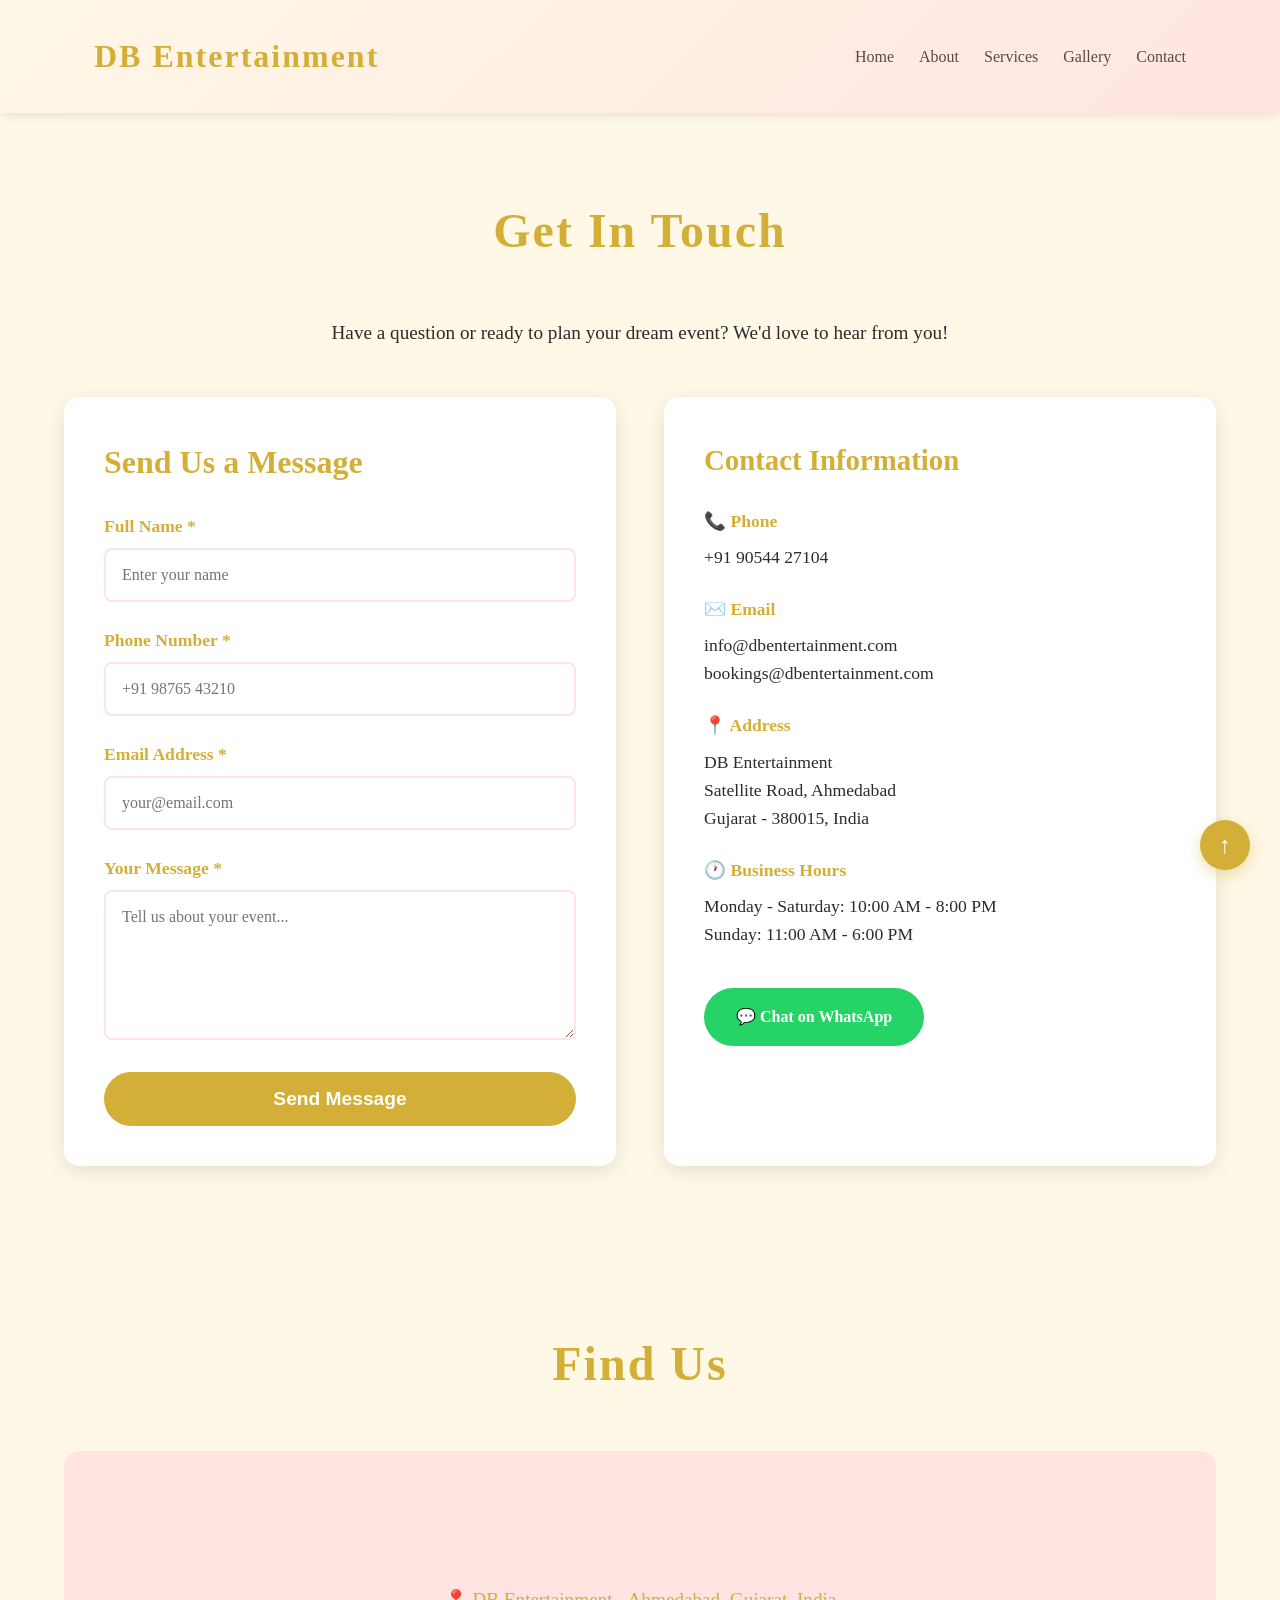
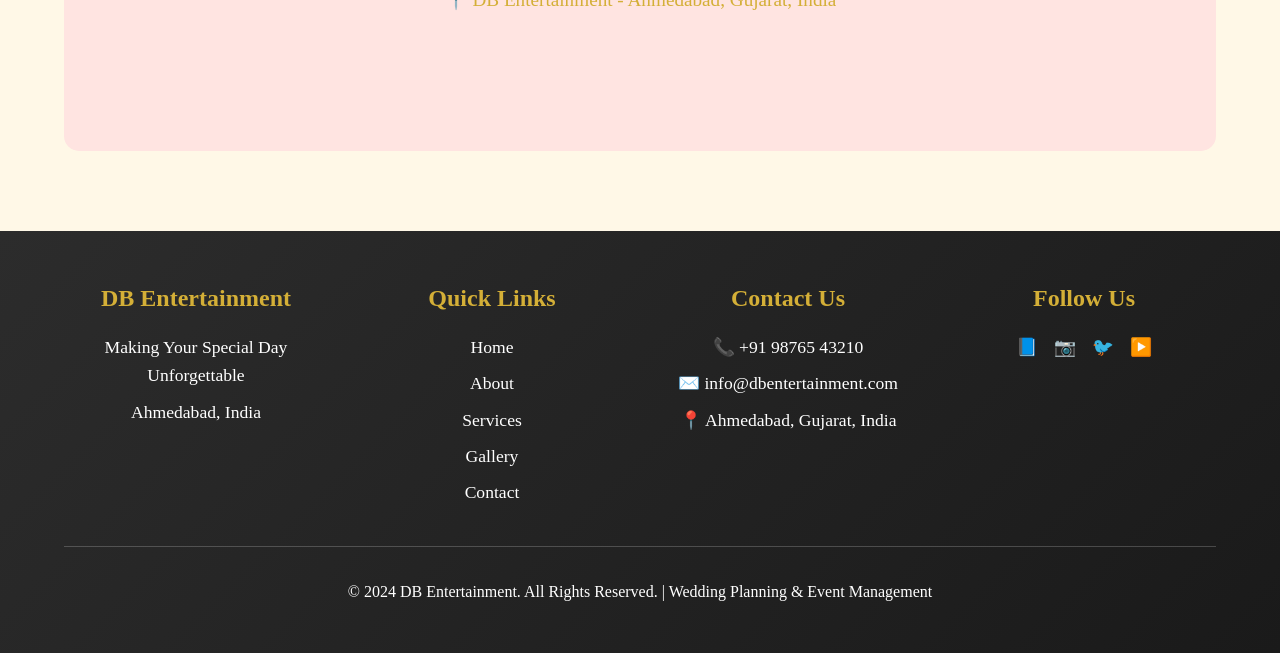
==== contact.html @ 6693650c "Add files via upload" ====
<!DOCTYPE html>
<html lang="en">
<head>
    <meta charset="UTF-8">
    <meta name="viewport" content="width=device-width, initial-scale=1.0">
    <title>Contact Us - DB Entertainment | Wedding Planners Ahmedabad</title>
    <link rel="stylesheet" href="style.css">
</head>
<body>
    <!-- Navigation -->
    <nav>
        <div class="nav-container">
            <a href="index.html" class="logo">DB Entertainment</a>
            <ul class="nav-links">
                <li><a href="index.html">Home</a></li>
                <li><a href="about.html">About</a></li>
                <li><a href="services.html">Services</a></li>
                <li><a href="gallery.html">Gallery</a></li>
                <li><a href="contact.html">Contact</a></li>
            </ul>
        </div>
    </nav>

    <!-- Back to Top Button -->
    <a href="#" class="back-to-top">↑</a>

    <!-- Contact Section -->
    <section class="services">
        <h2 class="section-title">Get In Touch</h2>
        <p style="text-align: center; font-size: 1.2rem; max-width: 800px; margin: 0 auto 3rem;">Have a question or ready to plan your dream event? We'd love to hear from you!</p>
        
        <div class="contact-container">
            <!-- Contact Form -->
            <div class="contact-form">
                <h3 style="color: var(--gold); font-size: 2rem; margin-bottom: 1.5rem;">Send Us a Message</h3>
                <form>
                    <div class="form-group">
                        <label for="name">Full Name *</label>
                        <input type="text" id="name" name="name" required placeholder="Enter your name">
                    </div>
                    
                    <div class="form-group">
                        <label for="phone">Phone Number *</label>
                        <input type="tel" id="phone" name="phone" required placeholder="+91 98765 43210">
                    </div>
                    
                    <div class="form-group">
                        <label for="email">Email Address *</label>
                        <input type="email" id="email" name="email" required placeholder="your@email.com">
                    </div>
                    
                    <div class="form-group">
                        <label for="message">Your Message *</label>
                        <textarea id="message" name="message" required placeholder="Tell us about your event..."></textarea>
                    </div>
                    
                    <button type="submit" class="btn-submit">Send Message</button>
                </form>
            </div>
            
            <!-- Contact Information -->
            <div class="contact-info">
                <h3>Contact Information</h3>
                
                <div class="contact-detail">
                    <strong>📞 Phone</strong>
                    <p>+91 90544 27104</p>
                </div>
                
                <div class="contact-detail">
                    <strong>✉️ Email</strong>
                    <p>info@dbentertainment.com</p>
                    <p>bookings@dbentertainment.com</p>
                </div>
                
                <div class="contact-detail">
                    <strong>📍 Address</strong>
                    <p>DB Entertainment</p>
                    <p>Satellite Road, Ahmedabad</p>
                    <p>Gujarat - 380015, India</p>
                </div>
                
                <div class="contact-detail">
                    <strong>🕐 Business Hours</strong>
                    <p>Monday - Saturday: 10:00 AM - 8:00 PM</p>
                    <p>Sunday: 11:00 AM - 6:00 PM</p>
                </div>
                
                <a href="https://wa.me/9054427104" class="whatsapp-btn" target="_blank">💬 Chat on WhatsApp</a>
            </div>
        </div>
    </section>

    <!-- Map Section -->
    <section class="about">
        <h2 class="section-title">Find Us</h2>
        <div class="map-container">
            <p>📍 DB Entertainment - Ahmedabad, Gujarat, India</p>
            <!-- Google Maps Embed Placeholder -->
            <!-- Replace with actual Google Maps embed code -->
        </div>
    </section>

    <!-- Footer -->
    <footer>
        <div class="footer-content">
            <div class="footer-section">
                <h3>DB Entertainment</h3>
                <p>Making Your Special Day Unforgettable</p>
                <p>Ahmedabad, India</p>
            </div>
            <div class="footer-section">
                <h3>Quick Links</h3>
                <a href="index.html">Home</a>
                <a href="about.html">About</a>
                <a href="services.html">Services</a>
                <a href="gallery.html">Gallery</a>
                <a href="contact.html">Contact</a>
            </div>
            <div class="footer-section">
                <h3>Contact Us</h3>
                <p>📞 +91 98765 43210</p>
                <p>✉️ info@dbentertainment.com</p>
                <p>📍 Ahmedabad, Gujarat, India</p>
            </div>
            <div class="footer-section">
                <h3>Follow Us</h3>
                <div class="social-links">
                    <a href="https://www.instagram.com/db_entertainment_musical?utm_source=ig_web_button_share_sheet&igsh=ZDNlZDc0MzIxNw==">📘</a>
                            <div class="gallery-overlay">instagram</div>
                    <a href="#">📷</a>
                    <a href="#">🐦</a>
                    <a href="#">▶️</a>
                </div>
            </div>
        </div>
        <div class="copyright">
            <p>&copy; 2024 DB Entertainment. All Rights Reserved. | Wedding Planning & Event Management</p>
        </div>
    </footer>
</body>
</html>
---- style.css ----
/* ===== GLOBAL STYLES ===== */
* {
    margin: 0;
    padding: 0;
    box-sizing: border-box;
}

:root {
    --cream: #FFF8E7;
    --gold: #D4AF37;
    --soft-pink: #FFE4E1;
    --dark-gold: #B8941E;
    --text-dark: #2C2C2C;
    --white: #FFFFFF;
}

body {
    font-family: 'Georgia', 'Times New Roman', serif;
    color: var(--text-dark);
    line-height: 1.6;
    background-color: var(--cream);
}

/* ===== NAVIGATION ===== */
nav {
    background: linear-gradient(135deg, var(--cream) 0%, var(--soft-pink) 100%);
    padding: 1rem 5%;
    position: sticky;
    top: 0;
    z-index: 1000;
    box-shadow: 0 2px 10px rgba(0,0,0,0.1);
}

.nav-container {
    display: flex;
    justify-content: space-between;
    align-items: center;
    max-width: 1400px;
    margin: 0 auto;
}

.logo {
    font-size: 2rem;
    font-weight: bold;
    color: var(--gold);
    text-decoration: none;
    letter-spacing: 2px;
}

.nav-links {
    display: flex;
    list-style: none;
    gap: 2rem;
}

.nav-links a {
    text-decoration: none;
    color: var(--text-dark);
    font-size: 1.1rem;
    transition: color 0.3s;
    font-weight: 500;
}

.nav-links a:hover {
    color: var(--gold);
}

/* ===== HERO SECTION ===== */
.hero {
    height: 90vh;
    background: linear-gradient(rgba(0,0,0,0.3), rgba(0,0,0,0.3)), 
                url('https://images.unsplash.com/photo-1519741497674-611481863552?w=1600') center/cover;
    display: flex;
    align-items: center;
    justify-content: center;
    text-align: center;
    color: var(--white);
}

.hero-content h1 {
    font-size: 4rem;
    margin-bottom: 1rem;
    text-shadow: 2px 2px 4px rgba(0,0,0,0.5);
    letter-spacing: 3px;
}

.hero-content p {
    font-size: 1.8rem;
    margin-bottom: 2rem;
    text-shadow: 1px 1px 3px rgba(0,0,0,0.5);
}

.btn-group {
    display: flex;
    gap: 1.5rem;
    justify-content: center;
}

.btn {
    padding: 1rem 2.5rem;
    text-decoration: none;
    border-radius: 50px;
    font-size: 1.1rem;
    transition: all 0.3s;
    font-weight: bold;
    letter-spacing: 1px;
}

.btn-primary {
    background: var(--gold);
    color: var(--white);
    border: 2px solid var(--gold);
}

.btn-primary:hover {
    background: var(--dark-gold);
    transform: translateY(-3px);
    box-shadow: 0 5px 15px rgba(212, 175, 55, 0.4);
}

.btn-secondary {
    background: transparent;
    color: var(--white);
    border: 2px solid var(--white);
}

.btn-secondary:hover {
    background: var(--white);
    color: var(--gold);
    transform: translateY(-3px);
}

/* ===== SECTIONS ===== */
section {
    padding: 5rem 5%;
    max-width: 1400px;
    margin: 0 auto;
}

.section-title {
    text-align: center;
    font-size: 3rem;
    color: var(--gold);
    margin-bottom: 3rem;
    letter-spacing: 2px;
}

/* ===== ABOUT SECTION ===== */
.about-content {
    text-align: center;
    max-width: 900px;
    margin: 0 auto;
}

.about-content p {
    font-size: 1.2rem;
    line-height: 2;
    margin-bottom: 1.5rem;
}

/* ===== SERVICES SECTION ===== */
.services-grid {
    display: grid;
    grid-template-columns: repeat(auto-fit, minmax(280px, 1fr));
    gap: 2rem;
    margin-top: 3rem;
}

.service-card {
    background: var(--white);
    padding: 2.5rem;
    border-radius: 15px;
    text-align: center;
    box-shadow: 0 5px 20px rgba(0,0,0,0.1);
    transition: transform 0.3s, box-shadow 0.3s;
    border: 2px solid var(--soft-pink);
}

.service-card:hover {
    transform: translateY(-10px);
    box-shadow: 0 10px 30px rgba(212, 175, 55, 0.3);
}

.service-icon {
    font-size: 3.5rem;
    margin-bottom: 1.5rem;
}

.service-card h3 {
    font-size: 1.8rem;
    color: var(--gold);
    margin-bottom: 1rem;
}

.service-card p {
    font-size: 1.1rem;
    line-height: 1.8;
}

/* ===== TESTIMONIALS ===== */
.testimonials {
    background: linear-gradient(135deg, var(--soft-pink) 0%, var(--cream) 100%);
}

.testimonial-grid {
    display: grid;
    grid-template-columns: repeat(auto-fit, minmax(300px, 1fr));
    gap: 2rem;
}

.testimonial-card {
    background: var(--white);
    padding: 2rem;
    border-radius: 15px;
    box-shadow: 0 5px 15px rgba(0,0,0,0.1);
    border-left: 4px solid var(--gold);
}

.testimonial-card p {
    font-size: 1.1rem;
    font-style: italic;
    margin-bottom: 1rem;
    line-height: 1.8;
}

.testimonial-author {
    font-weight: bold;
    color: var(--gold);
    font-size: 1.2rem;
}

/* ===== FOOTER ===== */
footer {
    background: linear-gradient(135deg, var(--text-dark) 0%, #1a1a1a 100%);
    color: var(--white);
    padding: 3rem 5%;
    text-align: center;
}

.footer-content {
    max-width: 1400px;
    margin: 0 auto;
    display: grid;
    grid-template-columns: repeat(auto-fit, minmax(250px, 1fr));
    gap: 2rem;
    margin-bottom: 2rem;
}

.footer-section h3 {
    color: var(--gold);
    margin-bottom: 1rem;
    font-size: 1.5rem;
}

.footer-section p, .footer-section a {
    color: var(--white);
    text-decoration: none;
    display: block;
    margin-bottom: 0.5rem;
    font-size: 1.1rem;
}

.footer-section a:hover {
    color: var(--gold);
}

.social-links {
    display: flex;
    gap: 1rem;
    justify-content: center;
    font-size: 1.8rem;
}

.copyright {
    border-top: 1px solid rgba(255,255,255,0.2);
    padding-top: 2rem;
    font-size: 1rem;
}

/* ===== WHY CHOOSE US ===== */
.features-grid {
    display: grid;
    grid-template-columns: repeat(auto-fit, minmax(250px, 1fr));
    gap: 2rem;
}

.feature-box {
    background: var(--white);
    padding: 2rem;
    border-radius: 15px;
    text-align: center;
    box-shadow: 0 5px 15px rgba(0,0,0,0.1);
    border-top: 4px solid var(--gold);
}

.feature-box h3 {
    color: var(--gold);
    margin-bottom: 1rem;
    font-size: 1.5rem;
}

/* ===== TEAM SECTION ===== */
.team-grid {
    display: grid;
    grid-template-columns: repeat(auto-fit, minmax(250px, 1fr));
    gap: 2rem;
}

.team-member {
    background: var(--white);
    border-radius: 15px;
    overflow: hidden;
    box-shadow: 0 5px 20px rgba(0,0,0,0.1);
    text-align: center;
}

.team-img {
    width: 100%;
    height: 300px;
    background: linear-gradient(135deg, var(--soft-pink), var(--gold));
    display: flex;
    align-items: center;
    justify-content: center;
    font-size: 5rem;
    color: var(--white);
}

.team-info {
    padding: 1.5rem;
}

.team-info h3 {
    color: var(--gold);
    font-size: 1.5rem;
    margin-bottom: 0.5rem;
}

/* ===== GALLERY ===== */
.gallery-grid {
    display: grid;
    grid-template-columns: repeat(auto-fit, minmax(300px, 1fr));
    gap: 1.5rem;
}

.gallery-item {
    position: relative;
    overflow: hidden;
    border-radius: 15px;
    height: 300px;
    background: linear-gradient(135deg, var(--soft-pink), var(--gold));
    cursor: pointer;
}

.gallery-item img {
    width: 100%;
    height: 100%;
    object-fit: cover;
    transition: transform 0.5s;
}

.gallery-item:hover img {
    transform: scale(1.1);
}

.gallery-overlay {
    position: absolute;
    top: 0;
    left: 0;
    width: 100%;
    height: 100%;
    background: rgba(212, 175, 55, 0.8);
    display: flex;
    align-items: center;
    justify-content: center;
    opacity: 0;
    transition: opacity 0.3s;
    color: var(--white);
    font-size: 1.5rem;
    font-weight: bold;
}

.gallery-item:hover .gallery-overlay {
    opacity: 1;
}

/* ===== CONTACT FORM ===== */
.contact-container {
    display: grid;
    grid-template-columns: repeat(auto-fit, minmax(400px, 1fr));
    gap: 3rem;
}

.contact-form {
    background: var(--white);
    padding: 2.5rem;
    border-radius: 15px;
    box-shadow: 0 5px 20px rgba(0,0,0,0.1);
}

.form-group {
    margin-bottom: 1.5rem;
}

.form-group label {
    display: block;
    margin-bottom: 0.5rem;
    color: var(--gold);
    font-weight: bold;
    font-size: 1.1rem;
}

.form-group input,
.form-group textarea {
    width: 100%;
    padding: 1rem;
    border: 2px solid var(--soft-pink);
    border-radius: 8px;
    font-size: 1rem;
    font-family: inherit;
    transition: border-color 0.3s;
}

.form-group input:focus,
.form-group textarea:focus {
    outline: none;
    border-color: var(--gold);
}

.form-group textarea {
    resize: vertical;
    min-height: 150px;
}

.btn-submit {
    width: 100%;
    padding: 1rem;
    background: var(--gold);
    color: var(--white);
    border: none;
    border-radius: 50px;
    font-size: 1.2rem;
    font-weight: bold;
    cursor: pointer;
    transition: all 0.3s;
}

.btn-submit:hover {
    background: var(--dark-gold);
    transform: translateY(-2px);
    box-shadow: 0 5px 15px rgba(212, 175, 55, 0.4);
}

.contact-info {
    background: var(--white);
    padding: 2.5rem;
    border-radius: 15px;
    box-shadow: 0 5px 20px rgba(0,0,0,0.1);
}

.contact-info h3 {
    color: var(--gold);
    font-size: 1.8rem;
    margin-bottom: 1.5rem;
}

.contact-detail {
    margin-bottom: 1.5rem;
    font-size: 1.1rem;
}

.contact-detail strong {
    color: var(--gold);
    display: block;
    margin-bottom: 0.5rem;
}

.whatsapp-btn {
    display: inline-block;
    background: #25D366;
    color: var(--white);
    padding: 1rem 2rem;
    border-radius: 50px;
    text-decoration: none;
    font-weight: bold;
    margin-top: 1rem;
    transition: all 0.3s;
}

.whatsapp-btn:hover {
    background: #1da851;
    transform: translateY(-2px);
}

.map-container {
    margin-top: 2rem;
    border-radius: 15px;
    overflow: hidden;
    height: 300px;
    background: var(--soft-pink);
    display: flex;
    align-items: center;
    justify-content: center;
    font-size: 1.2rem;
    color: var(--gold);
}

/* ===== BACK TO TOP BUTTON ===== */
.back-to-top {
    position: fixed;
    bottom: 30px;
    right: 30px;
    background: var(--gold);
    color: var(--white);
    width: 50px;
    height: 50px;
    border-radius: 50%;
    display: flex;
    align-items: center;
    justify-content: center;
    font-size: 1.5rem;
    text-decoration: none;
    box-shadow: 0 5px 15px rgba(212, 175, 55, 0.4);
    transition: all 0.3s;
    z-index: 999;
}

.back-to-top:hover {
    background: var(--dark-gold);
    transform: translateY(-5px);
    box-shadow: 0 8px 20px rgba(212, 175, 55, 0.6);
}

/* ===== RESPONSIVE DESIGN ===== */
@media (max-width: 768px) {
    .nav-container {
        flex-wrap: wrap;
    }
    
    .nav-links {
        width: 100%;
        flex-direction: column;
        gap: 0.5rem;
        margin-top: 1rem;
        text-align: center;
    }
    
    .hero-content h1 {
        font-size: 2.5rem;
    }
    
    .hero-content p {
        font-size: 1.3rem;
    }
    
    .btn-group {
        flex-direction: column;
    }
    
    .section-title {
        font-size: 2rem;
    }
    
    section {
        padding: 3rem 5%;
    }
    
    .services-grid,
    .testimonial-grid,
    .features-grid,
    .team-grid,
    .gallery-grid {
        grid-template-columns: 1fr;
    }
    
    .contact-container {
        grid-template-columns: 1fr;
    }
}

@media (max-width: 480px) {
    .logo {
        font-size: 1.5rem;
    }
    
    .hero-content h1 {
        font-size: 2rem;
    }
    
    .hero-content p {
        font-size: 1.1rem;
    }
    
    .btn {
        padding: 0.8rem 1.5rem;
        font-size: 1rem;
    }
}
/* Navigation Base */
.nav-container {
    display: flex;
    justify-content: space-between;
    align-items: center;
    padding: 15px 30px;
}

.nav-links {
    display: flex;
    gap: 25px;
}

.nav-links li {
    list-style: none;
}

.nav-links a {
    text-decoration: none;
    color: #5a4a3f;
    font-weight: 500;
    font-size: 16px;
}

/* Mobile Responsive */
@media (max-width: 768px) {

    .nav-container {
        flex-direction: column;
    }

    .nav-links {
        flex-direction: row;   /* important */
        flex-wrap: wrap;       /* agar space kam ho to next line */
        justify-content: center;
        gap: 15px;
        margin-top: 10px;
    }

    .nav-links a {
        font-size: 14px;
    }
}
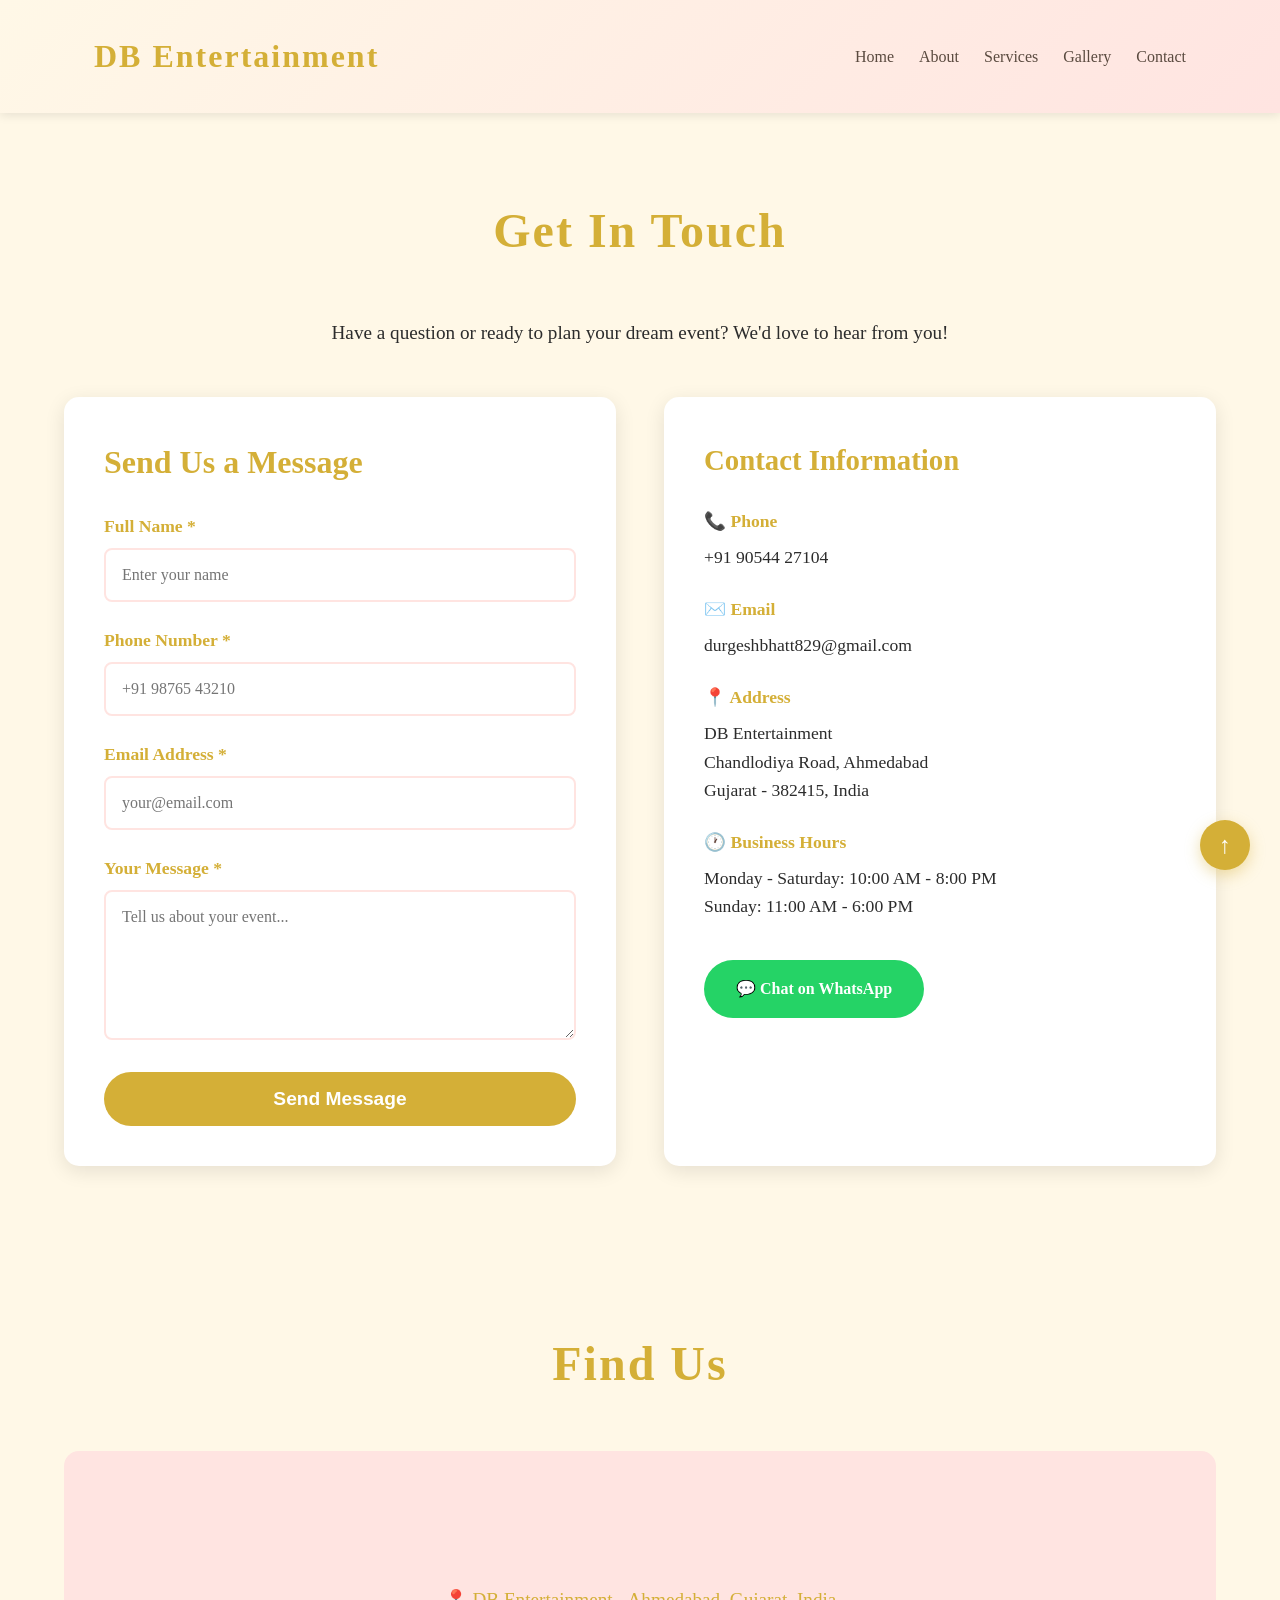
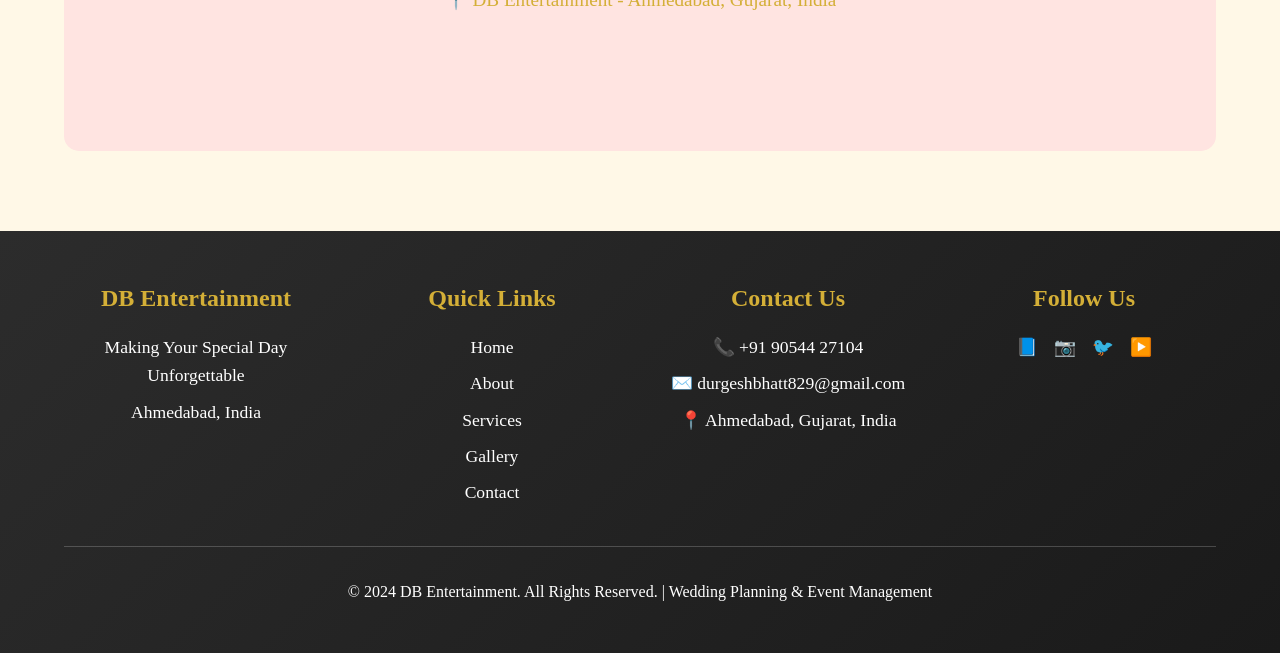
==== commit a60d048c: "Update contact.html" ====
--- a/contact.html
+++ b/contact.html
@@ -69,15 +69,14 @@
                 
                 <div class="contact-detail">
                     <strong>✉️ Email</strong>
-                    <p>info@dbentertainment.com</p>
-                    <p>bookings@dbentertainment.com</p>
+                    <p>durgeshbhatt829@gmail.com</p>
                 </div>
                 
                 <div class="contact-detail">
                     <strong>📍 Address</strong>
                     <p>DB Entertainment</p>
-                    <p>Satellite Road, Ahmedabad</p>
-                    <p>Gujarat - 380015, India</p>
+                    <p>Chandlodiya Road, Ahmedabad</p>
+                    <p>Gujarat - 382415, India</p>
                 </div>
                 
                 <div class="contact-detail">
@@ -119,8 +118,8 @@
             </div>
             <div class="footer-section">
                 <h3>Contact Us</h3>
-                <p>📞 +91 98765 43210</p>
-                <p>✉️ info@dbentertainment.com</p>
+                <p>📞 +91 90544 27104</p>
+                <p>✉️ durgeshbhatt829@gmail.com</p>
                 <p>📍 Ahmedabad, Gujarat, India</p>
             </div>
             <div class="footer-section">
